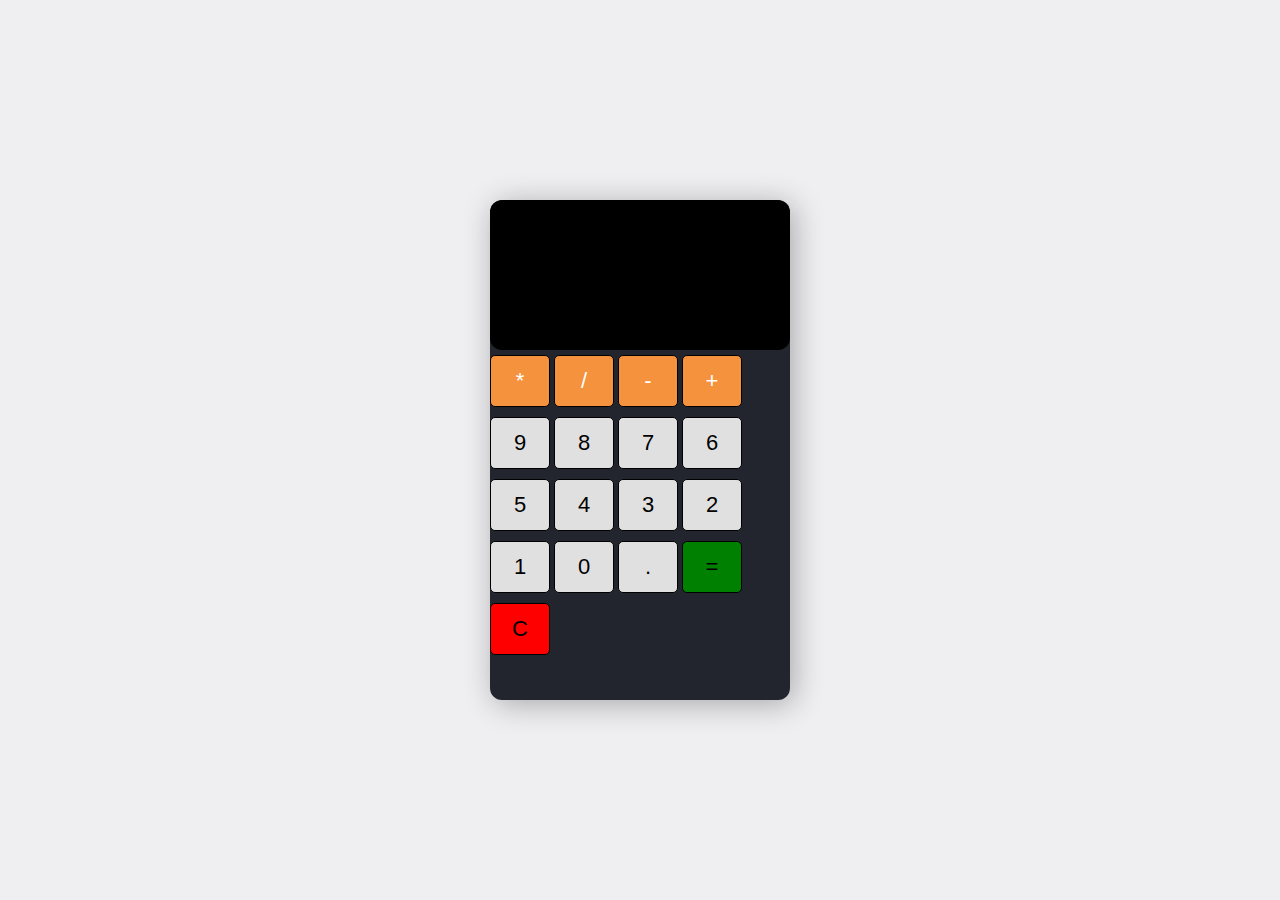
==== calculator.html @ dba5a5e5 "addition of title" ====
<!DOCTYPE html>
 <html lang="en">
 <head>
    <meta charset="UTF-8">
    <meta http-equiv="X-UA-Compatible" content="IE=edge">
    <meta name="viewport" content="width=device-width, initial-scale=1.0">
    <title>calculator</title>
    <link rel="stylesheet" href="./calculator.css">
    <script src="./calculator.js"></script> 
 </head>
 <body>
    <section class="calculator">
      <form >
        <input type="text" class="screen">
      </form>

      <div class="buttons">
        <button type="button" class="btn btn-yellow" data-num="*">*</button>
        <button type="button" class="btn btn-yellow" data-num="/">/</button>
        <button type="button" class="btn btn-yellow" data-num="-">-</button>
        <button type="button" class="btn btn-yellow" data-num="+">+</button>

        <button type="button" class="btn btn-gray" data-num="9">9</button>
        <button type="button" class="btn btn-gray" data-num="8">8</button>
        <button type="button" class="btn btn-gray" data-num="7">7</button>
        <button type="button" class="btn btn-gray" data-num="6">6</button>
        <button type="button" class="btn btn-gray" data-num="5">5</button>
        <button type="button" class="btn btn-gray" data-num="4">4</button>
        <button type="button" class="btn btn-gray" data-num="3">3</button>
        <button type="button" class="btn btn-gray" data-num="2">2</button>
        <button type="button" class="btn btn-gray" data-num="1">1</button>
        <button type="button" class="btn btn-gray" data-num="0">0</button>
        <button type="button" class="btn btn-gray" data-num=".">.</button>

        <button type="button" class="btn btn-equal">=</button>
        <button type="button" class="btn btn-clear">C</button>
      </div>
    </section>
 </body>
 </html>
---- calculator.css ----
*{
    margin: 0;
    padding: 0;
    box-sizing: border-box;
}
body{
    min-height: 100vh;
    background: #efeff2;
    display: flex ;
    justify-content: center;
    align-items: center;
}
.calculator{
    width: 300px;
    height: 500px;
    box-shadow: 4px 4px 30px rgba(0, 0, 0, 0.3);
    border-radius: 12px;
    background: #22252D;
    overflow: hidden;
}
form input{
    width: 100%;
    height:150px;
    border: none;
    border-radius: 12px;
    font-size: 2rem;
    padding: 1rem;
    color: #fff;
    background: #000;
    text-align: right;
    pointer-events: none;
}

button{
    flex: 0 0 22px;
    margin: 5px 0;
    border: 1px solid #000 ;
    width: 60px;
    height: 52px;
    font-size: 22px;
    font-weight: 600px;
    border-radius: 5px;
    cursor: pointer ;
}
.btn-yellow{
    background: rgba(245, 146, 62);
    color: #fff;
}
/* .buttons{
    justify-content: space-between;
    padding:1px; 
    display: flex;
    flex-wrap: wrap;

} */
.btn-gray{
    
    background:rgba(224, 224, 224);

}
.btn-equal{
    background: green;
}
.btn-clear{
    background: red;
}
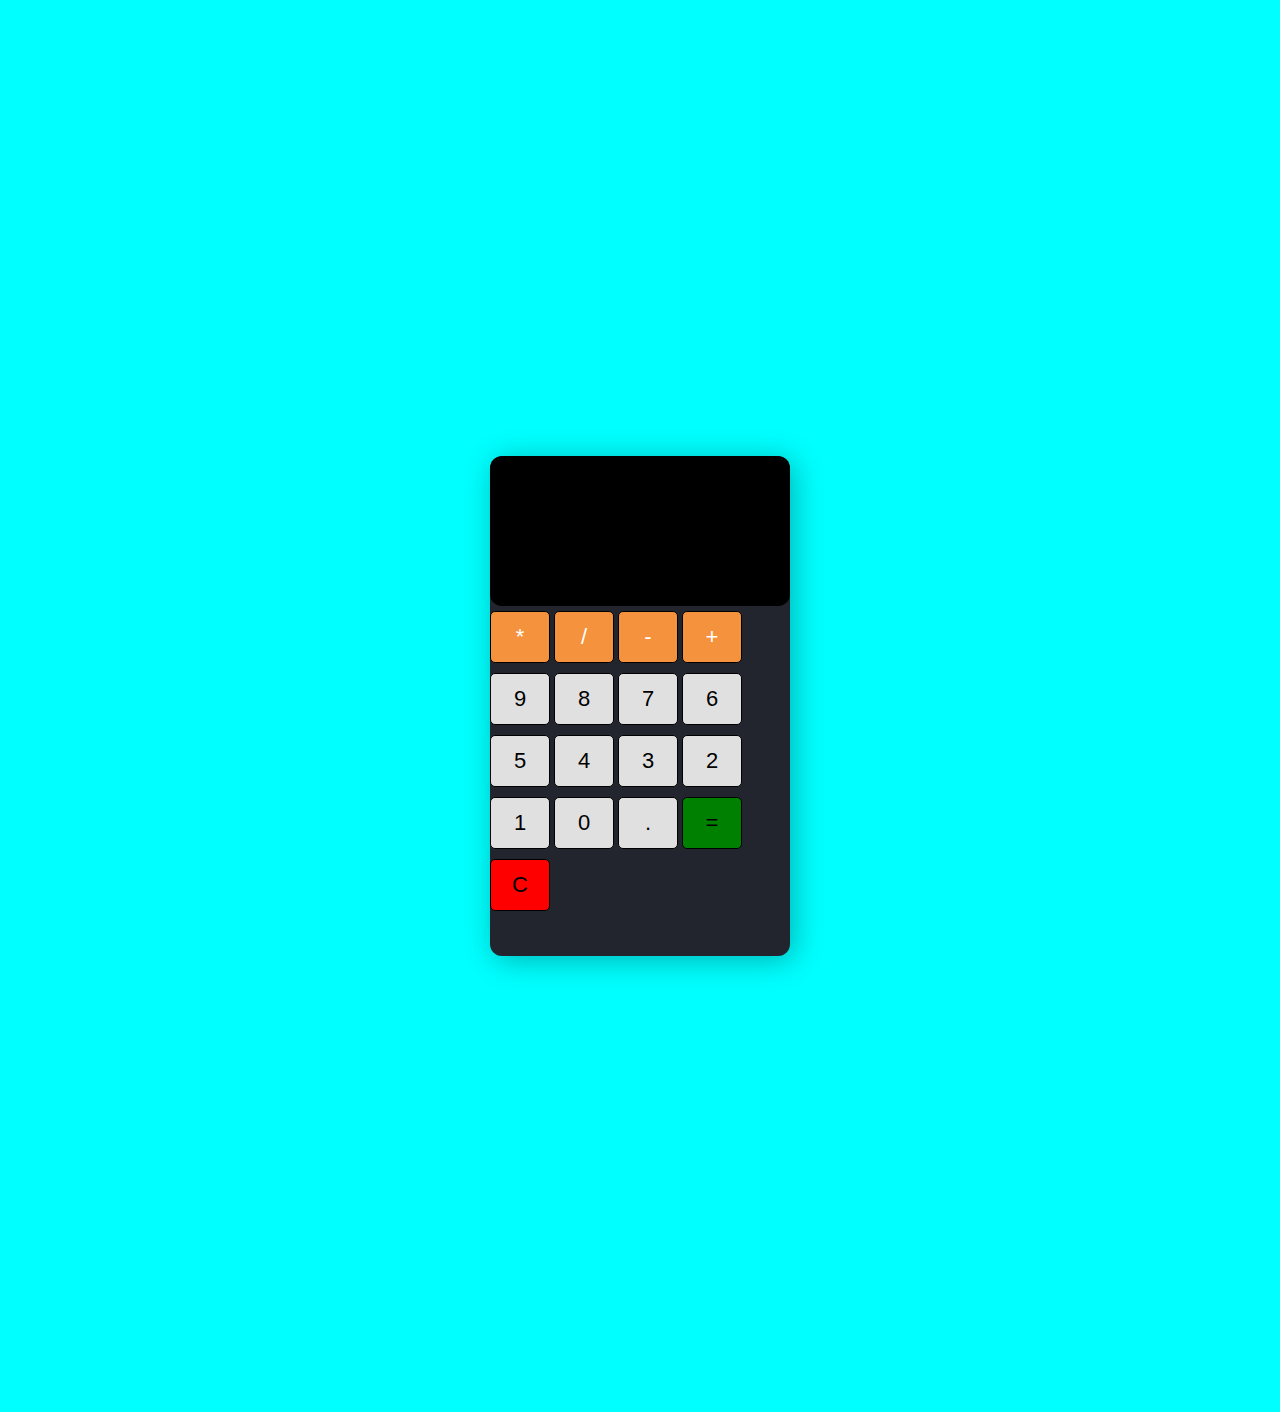
==== commit 8a99f5b6: "modification of style" ====
--- a/calculator.html
+++ b/calculator.html
@@ -8,7 +8,7 @@
     <link rel="stylesheet" href="./calculator.css">
     <script src="./calculator.js"></script> 
  </head>
- <body>
+ <body style="background-color: aqua; margin-top: 20%; margin-bottom: 20%;">
     <section class="calculator">
       <form >
         <input type="text" class="screen">
@@ -34,7 +34,10 @@
 
         <button type="button" class="btn btn-equal">=</button>
         <button type="button" class="btn btn-clear">C</button>
+        
       </div>
+    
     </section>
+
  </body>
  </html>